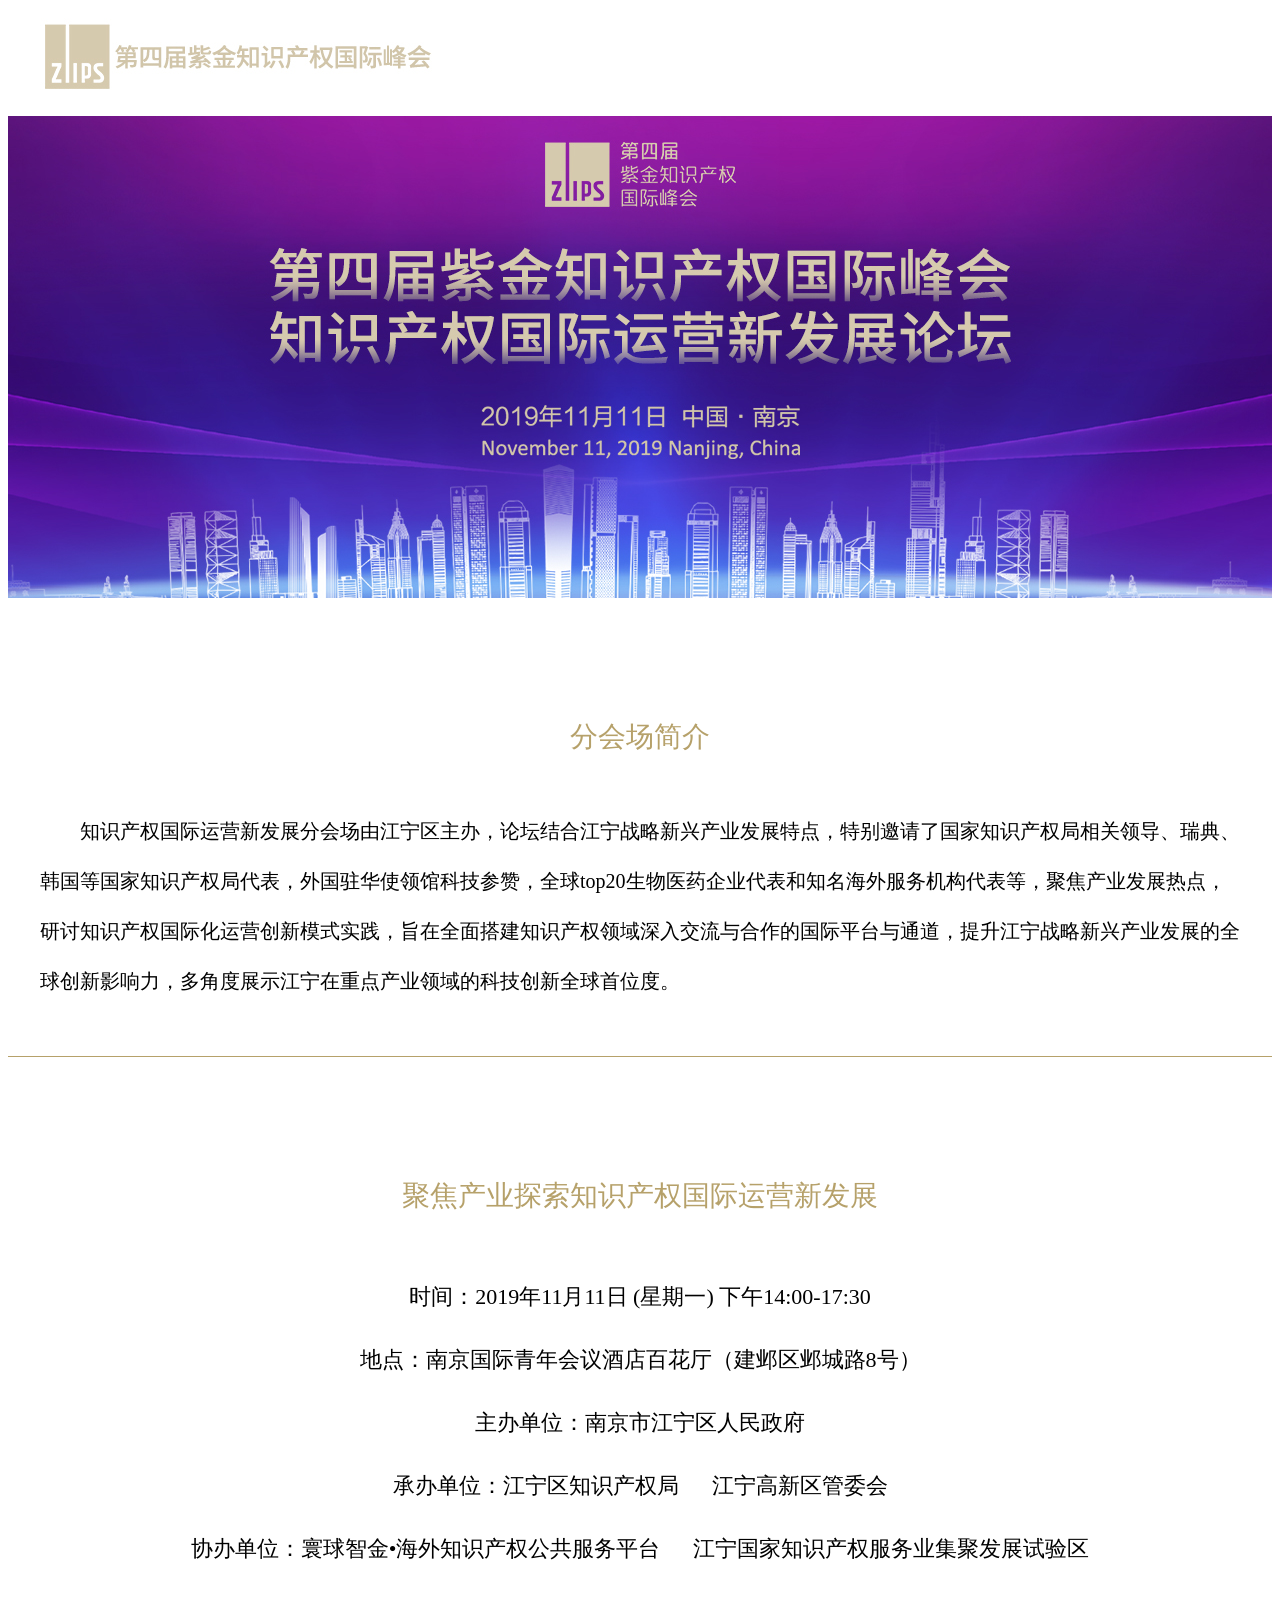
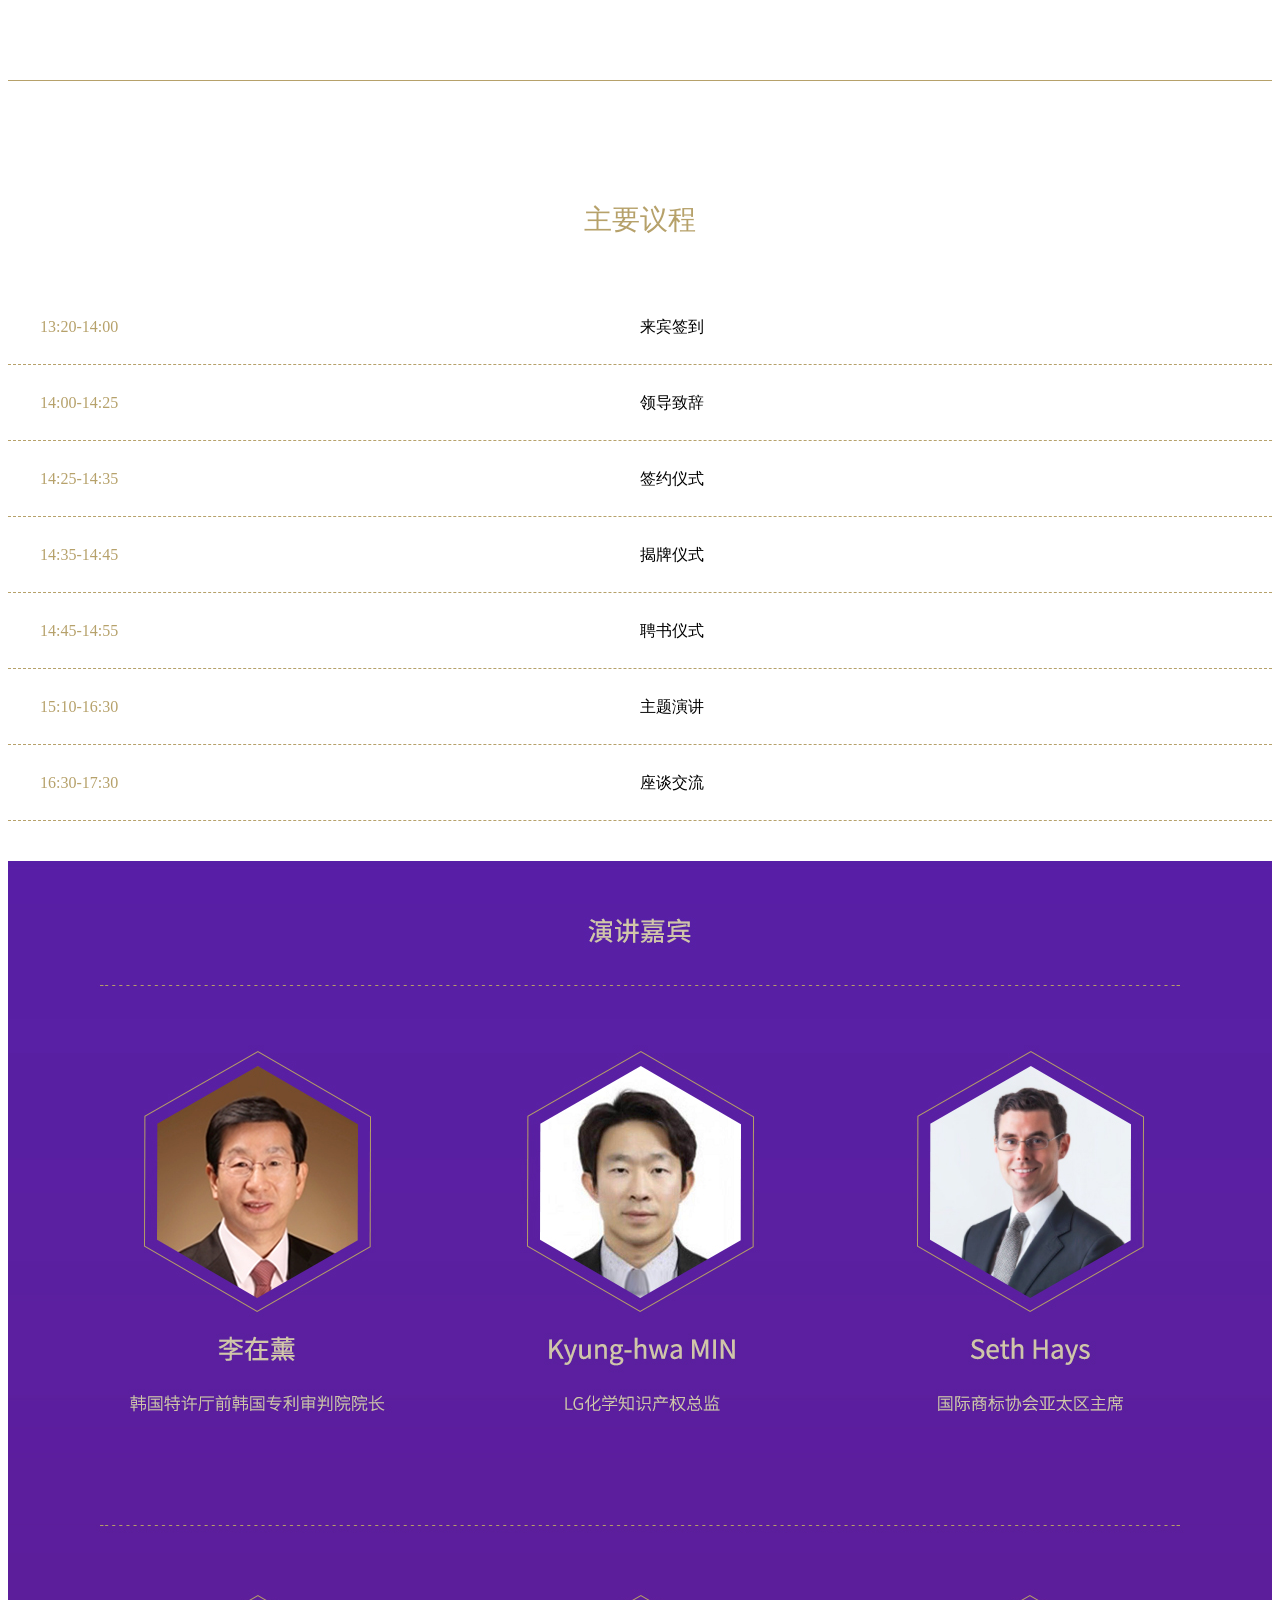
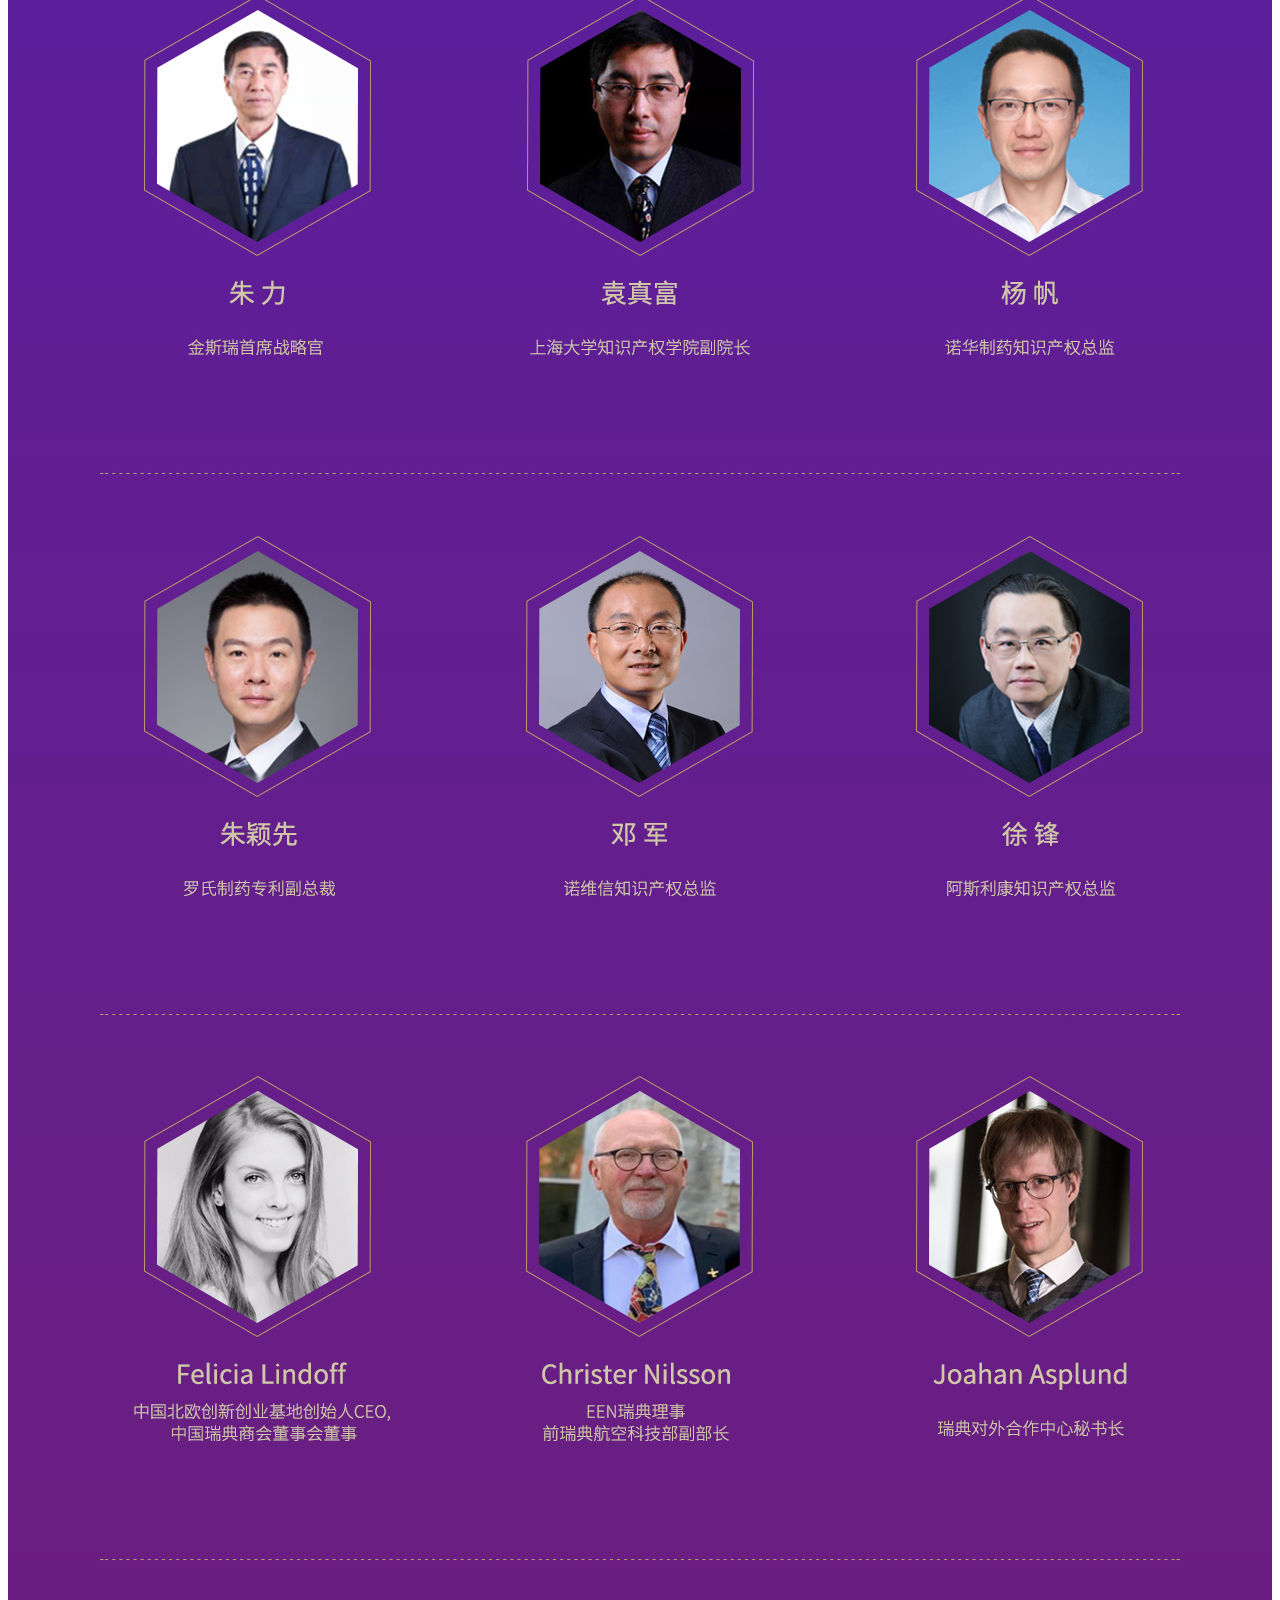
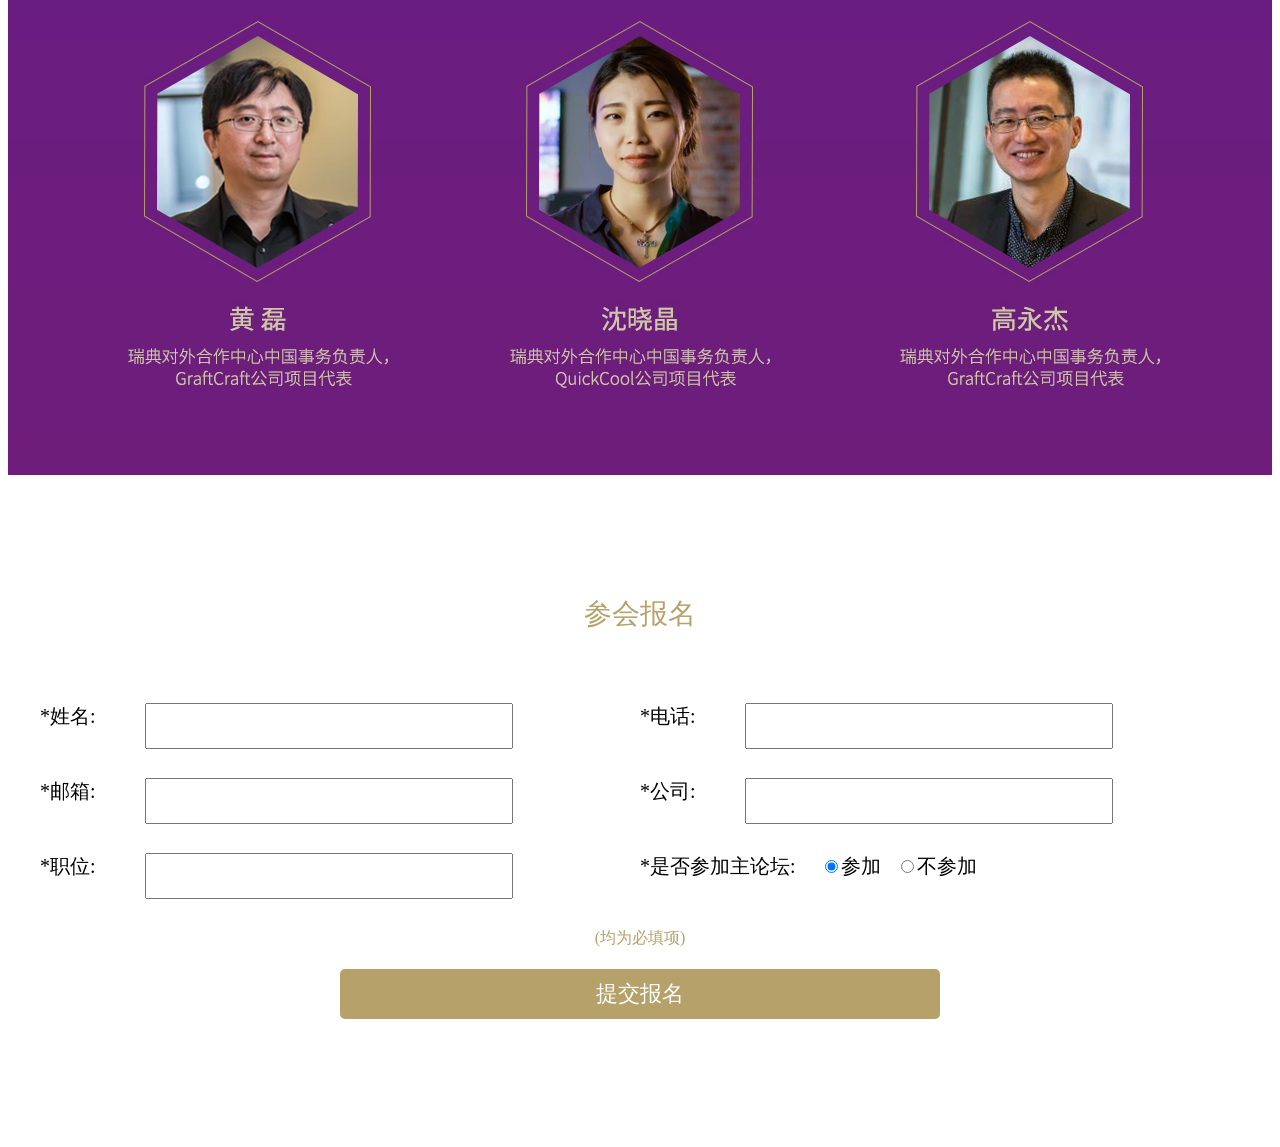
==== pack/zifen/2019ZHISHI.html @ 70688008 "知识峰会报名项目" ====
<!DOCTYPE html>
<html>
	<head>
		<title>第四届紫金知识产权国际峰会</title>
		<meta charset="utf-8" />
		<meta http-equiv="Content-Type" content="text/html; charset=utf-8">
		<meta name="description" content="" />
		<meta name="keywords" content="" />
		<link rel="shortcut icon" type="image/x-icon" href="http://www.hqzj-ip.com/resource/favicon.ico" />
		<link rel="bookmark" type="image/x-icon" href="http://www.hqzj-ip.com/resource/favicon.ico" />
		<link rel="stylesheet" href="http://www.hqzj-ip.com/resource/css/base.css">
		<link href="http://www.hqzj-ip.com/resource/js/slider/css/slider.css" type="text/css" rel="stylesheet" />
		<script type="text/javascript" src="http://www.hqzj-ip.com/resource/js/jquery-1.10.2.min.js"></script>
		<script type="text/javascript" src="http://www.hqzj-ip.com/resource/js/util/hayo.jumpDiv.js"></script>
		<style>
			body{background: none;}
	.mw{width: 1200px; margin: auto;}
	.head{height: 108px;}
	.banner{height: 482px; background: url("./resource/banner.jpg") center;}
	.logo{height: 78px; width: 396px; background-image: url("./resource/logo.jpg"); padding: 0;}
	
	.tit1{text-align: center; color: #b6a16a; font-size: 28px; padding-top: 120px; padding-bottom: 50px;}
	.con1{line-height: 50px; font-size: 20px; padding-bottom: 50px;}
	.line{height: 0px; border-bottom: 1px solid #b6a16a;}
	.dash{height: 0px; border-bottom: 1px dashed #b6a16a; clear: both;}
	
	.locTab{font-size: 22px; margin-bottom: 100px;}
	.locTab td{height: 63px;}
	
	.itTime{width: 600px; height: 75px; line-height: 75px; font-size: 16px; float: left; color: #b6a16a;}
	.itVal{width: 600px; height: auto; line-height: 35px; padding-top: 20px; padding-bottom: 20px; font-size: 16px; float: left;}
	
	/* .detail{height: 1775px; background: url("http://www.hqzj-ip.com/resource/images/page/detail2bk.jpg") repeat-x; margin-top: 40px;} */
	
	.it2Key{width: 105px; font-size: 20px; float: left; height: 75px;}
	.it2Val{width: 495px; float: left; height: 75px; font-size: 20px; }
	.comInt{height: 40px; width: 360px;}
	.tip1{text-align: center; font-size: 16px; color: #ff0000; margin-top: 20px;}
	.btn1{width: 600px; height: 50px; line-height: 50px; font-size: 22px; text-align: center;  background-color: #b6a16a; color: #fff; border-radius: 5px; margin: auto; margin-top: 20px;}
	
	.imgSelBtn{width: 100px; height: 100px; border: 1px dashed #f1f1f1; background-repeat: no-repeat; background-size: contain; border-radius: 8px;
		background-image: url("http://www.hqzj-ip.com/resource/images/util/addBtn.png"); cursor: pointer; background-position: center; background-color: #f5f5f5;}
	
	@media only screen and (max-width: 1210px) {
	    .tit1,.banner,.line,.dash,.detail{width: 1200px; margin: auto;}
	}
	</style>
	</head>

	<body>
		<div class="head">
			<div class="mw" style="padding-top: 10px;">
				<div class="logo"></div>
			</div>
		</div>
		<div class="banner"></div>

		<div class="tit1">分会场简介</div>
		<div class="con1 mw" style="text-indent: 2em;">知识产权国际运营新发展分会场由江宁区主办，论坛结合江宁战略新兴产业发展特点，特别邀请了国家知识产权局相关领导、瑞典、韩国等国家知识产权局代表，外国驻华使领馆科技参赞，全球top20生物医药企业代表和知名海外服务机构代表等，聚焦产业发展热点，研讨知识产权国际化运营创新模式实践，旨在全面搭建知识产权领域深入交流与合作的国际平台与通道，提升江宁战略新兴产业发展的全球创新影响力，多角度展示江宁在重点产业领域的科技创新全球首位度。</div>

		<div class="line"></div>

		<!-- <div style="background: url('http://www.hqzj-ip.com/resource/images/page/allbk.jpg') center no-repeat;;"> -->

		<div class="tit1">聚焦产业探索知识产权国际运营新发展</div>
		<table class="locTab mw" border="0" cellpadding="0" cellspacing="0" style="text-align: center;">
			<tr>
				<td style="width: 670px;">时间：2019年11月11日 (星期一)&nbsp;下午14:00-17:30</td>
			</tr>
			<tr>
				<td>地点：南京国际青年会议酒店百花厅（建邺区邺城路8号）</td>
			</tr>
			<tr>
				<td>主办单位：南京市江宁区人民政府</td>
			</tr>
			<tr>
				<td>承办单位：江宁区知识产权局&nbsp;　&nbsp;江宁高新区管委会
				</td>
			</tr>
			<tr>
				<td>协办单位：寰球智金•海外知识产权公共服务平台&nbsp;　&nbsp;江宁国家知识产权服务业集聚发展试验区
				</td>
			</tr>
		</table>
		<div class="line"></div>
		<div class="tit1">主要议程</div>
		<div class="mw">
			<div class="itTime">13:20-14:00</div>
			<div class="itVal">来宾签到</div>
		</div>
		<div class="dash"></div>
		<div class="mw">
			<div class="itTime">14:00-14:25</div>
			<div class="itVal">领导致辞</div>
		</div>
		<div class="dash"></div>
		<div class="mw">
			<div class="itTime">14:25-14:35</div>
			<div class="itVal">签约仪式</div>
		</div>
		<div class="dash"></div>
		<div class="mw">
			<div class="itTime">14:35-14:45</div>
			<div class="itVal">揭牌仪式</div>
		</div>
		<div class="dash"></div>
		<div class="mw">
			<div class="itTime">14:45-14:55</div>
			<div class="itVal">聘书仪式</div>
		</div>
		<div class="dash"></div>
		<div class="mw">
			<div class="itTime">15:10-16:30</div>
			<div class="itVal">主题演讲</div>
		</div>
		<div class="dash"></div>
		<div class="mw">
			<div class="itTime">16:30-17:30</div>
			<div class="itVal">座谈交流</div>
		</div>
		<div class="dash"></div>
		</div>
		<div class="detail" style="margin-top: 40px;">
			<div style="background: url('./resource/ren.jpg') center; height: 2814px;"></div>
		</div>
		<div class="tit1">参会报名</div>
		<div class="mw">
			<form id="applyForm">
				<div class="it2Key">*姓名:</div>
				<div class="it2Val">
					<input name="applyName" type="text" class="comInt" />
				</div>
				<div class="it2Key">*电话:</div>
				<div class="it2Val">
					<input name="applyTel" type="text" class="comInt" />
				</div>
				<div class="it2Key">*邮箱:</div>
				<div class="it2Val">
					<input name="applyEmail" type="text" class="comInt" />
				</div>
				<div class="it2Key">*公司:</div>
				<div class="it2Val">
					<input name="companyName" type="text" class="comInt" />
				</div>
				<div class="it2Key">*职位:</div>
				<div class="it2Val">
					<input name="postalAdr" type="text" class="comInt" />
				</div>
				<div class="it2Key" style="width: 180px;">*是否参加主论坛:</div>
				<div class="it2Val" style="width: 420px;">
					<input name="content" type="radio" class="comCk" checked="checked" value="1" />参加&nbsp;&nbsp;
					<input name="content" type="radio" class="comCk" value="0" />不参加
				</div>
				<div class="clear0"></div>
				<div class="tip1"></div>
				<div class="clear0"></div>
				<div style="height: 40px;"></div>
				<div style="color: #b6a16a;text-align: center;margin-top: 20px;">(均为必填项)</div>
				<div class="btn1" onclick="applySubmit()" style="cursor: pointer;">提交报名</div>
			</form>
		</div>
		<div style="height: 120px;"></div>
		<script type="text/javascript">
			function applySubmit() {
				var applyName = document.getElementsByName("applyName")[0].value;
				var applyTel = document.getElementsByName("applyTel")[0].value;
				var applyEmail = document.getElementsByName("applyEmail")[0].value;
				var companyName = document.getElementsByName("companyName")[0].value;
				var postalAdr = document.getElementsByName("postalAdr")[0].value;
				var content = $('input:radio[name="content"]:checked').val();
				if (!$.trim(applyName)) {
					alert('请填写姓名');
					return;
				}
				if (!$.trim(applyTel)) {
					alert('请填写电话');
					return;
				}
				if (!isPhone(applyTel)) {
					alert('请填写正确格式的手机号');
					return;
				}
				if (!$.trim(applyEmail)) {
					alert('请填写邮箱');
					return;
				}
				if (!isMail(applyEmail)) {
					alert('请填写正确格式的邮箱号');
					return;
				}
				if (!$.trim(companyName)) {
					alert('请填写公司');
					return;
				}
				if (!$.trim(postalAdr)) {
					alert('请填写职位');
					return;
				}
				var vdata = {
					name: applyName,
					tel: applyTel,
					mail: applyEmail,
					company: companyName,
					post: postalAdr,
					main: content,
				};
				$.ajax({
					url: "http://180.76.106.232:7001/meet/insert",
					type: "GET",
					data: vdata,
					success: function(data) {
						alert('提交成功！');
						clearTnput();
					},
					error: function(e) {
						console.log(e);
						alert('网络失败，请刷新页面后重试');
					}
				});
			}
			function clearTnput(){
				document.getElementsByName("applyName")[0].value= '';
				document.getElementsByName("applyTel")[0].value= '';
				document.getElementsByName("applyEmail")[0].value= '';
				document.getElementsByName("companyName")[0].value= '';
				document.getElementsByName("postalAdr")[0].value= '';
			}
			function isPhone(phone){
				return /^1(3\d|4\d|5\d|6\d|7\d|8\d|9\d)\d{8}$/g.test(phone);
			}
			function isMail(mail){
				return /^([a-zA-Z]|[0-9])(\w|\-)+@[a-zA-Z0-9]+\.([a-zA-Z]{2,4})$/g.test(mail);
			}
		</script>
	</body>
</html>
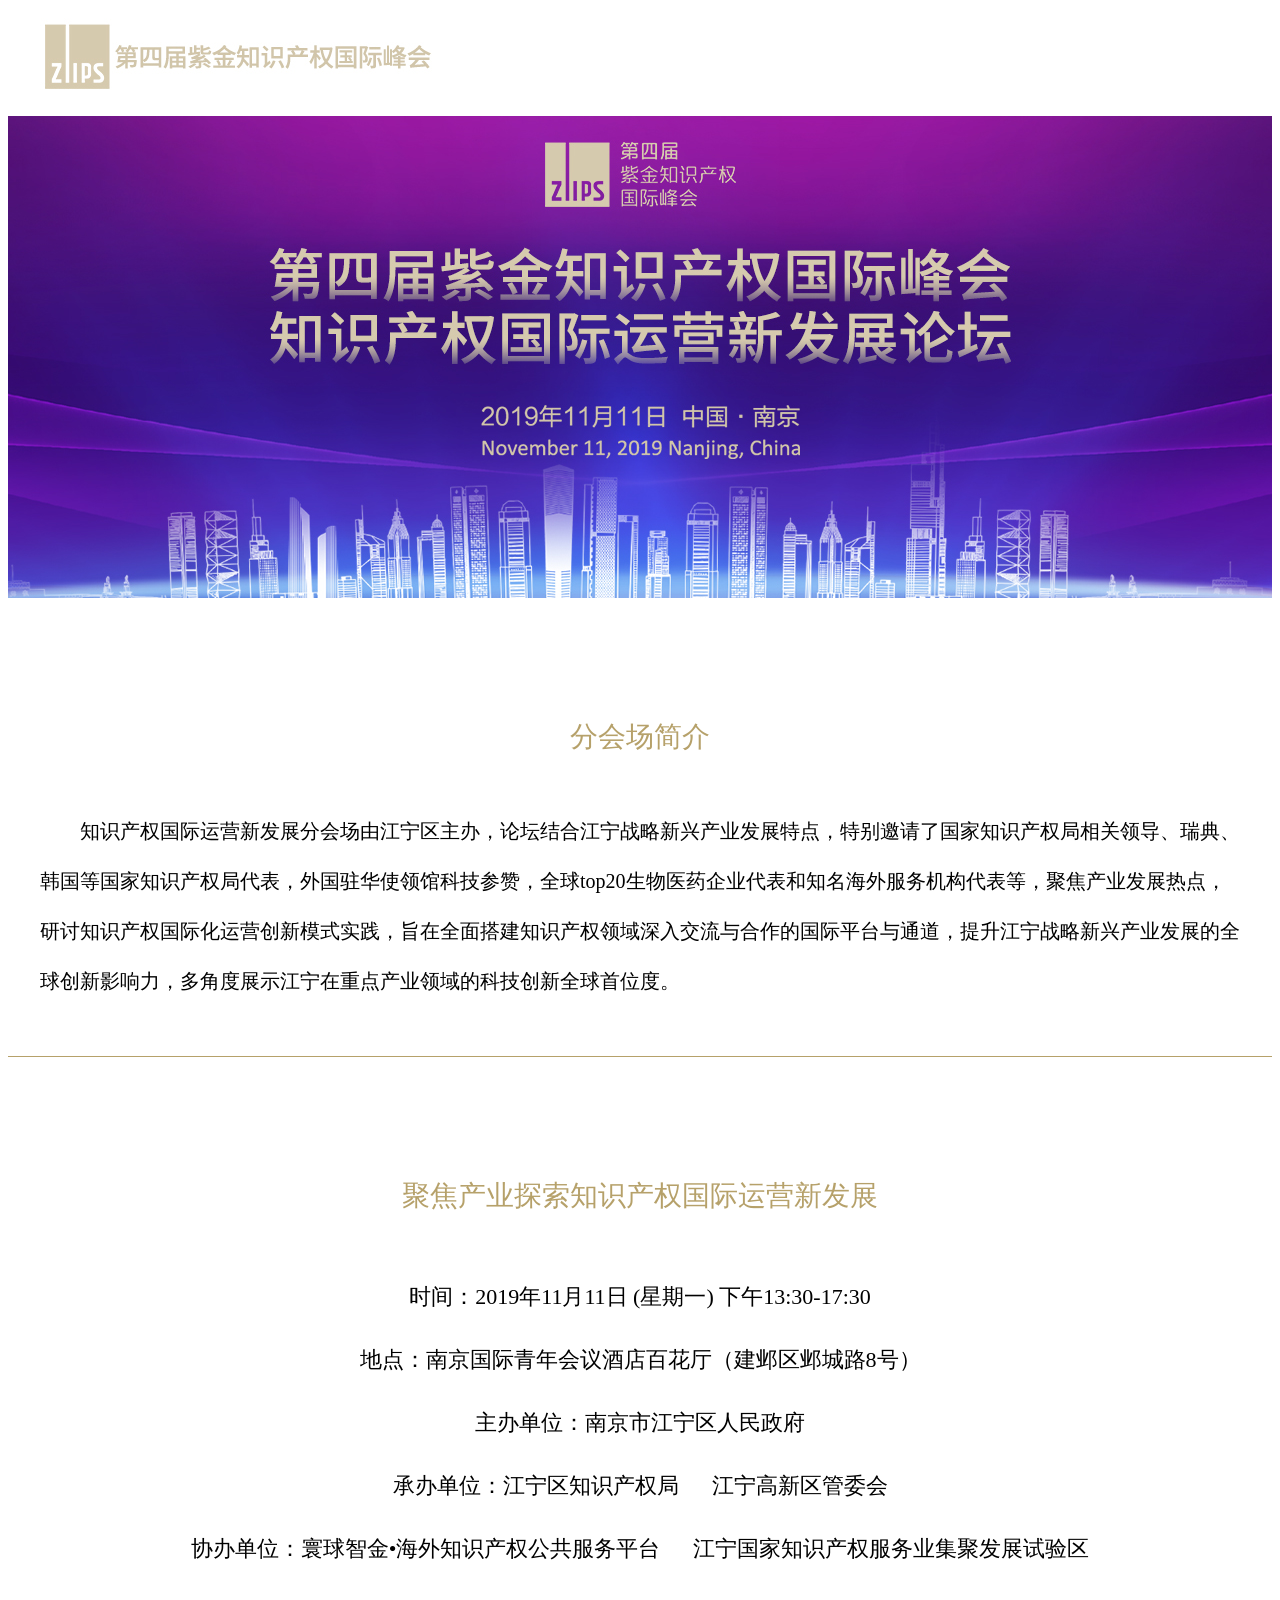
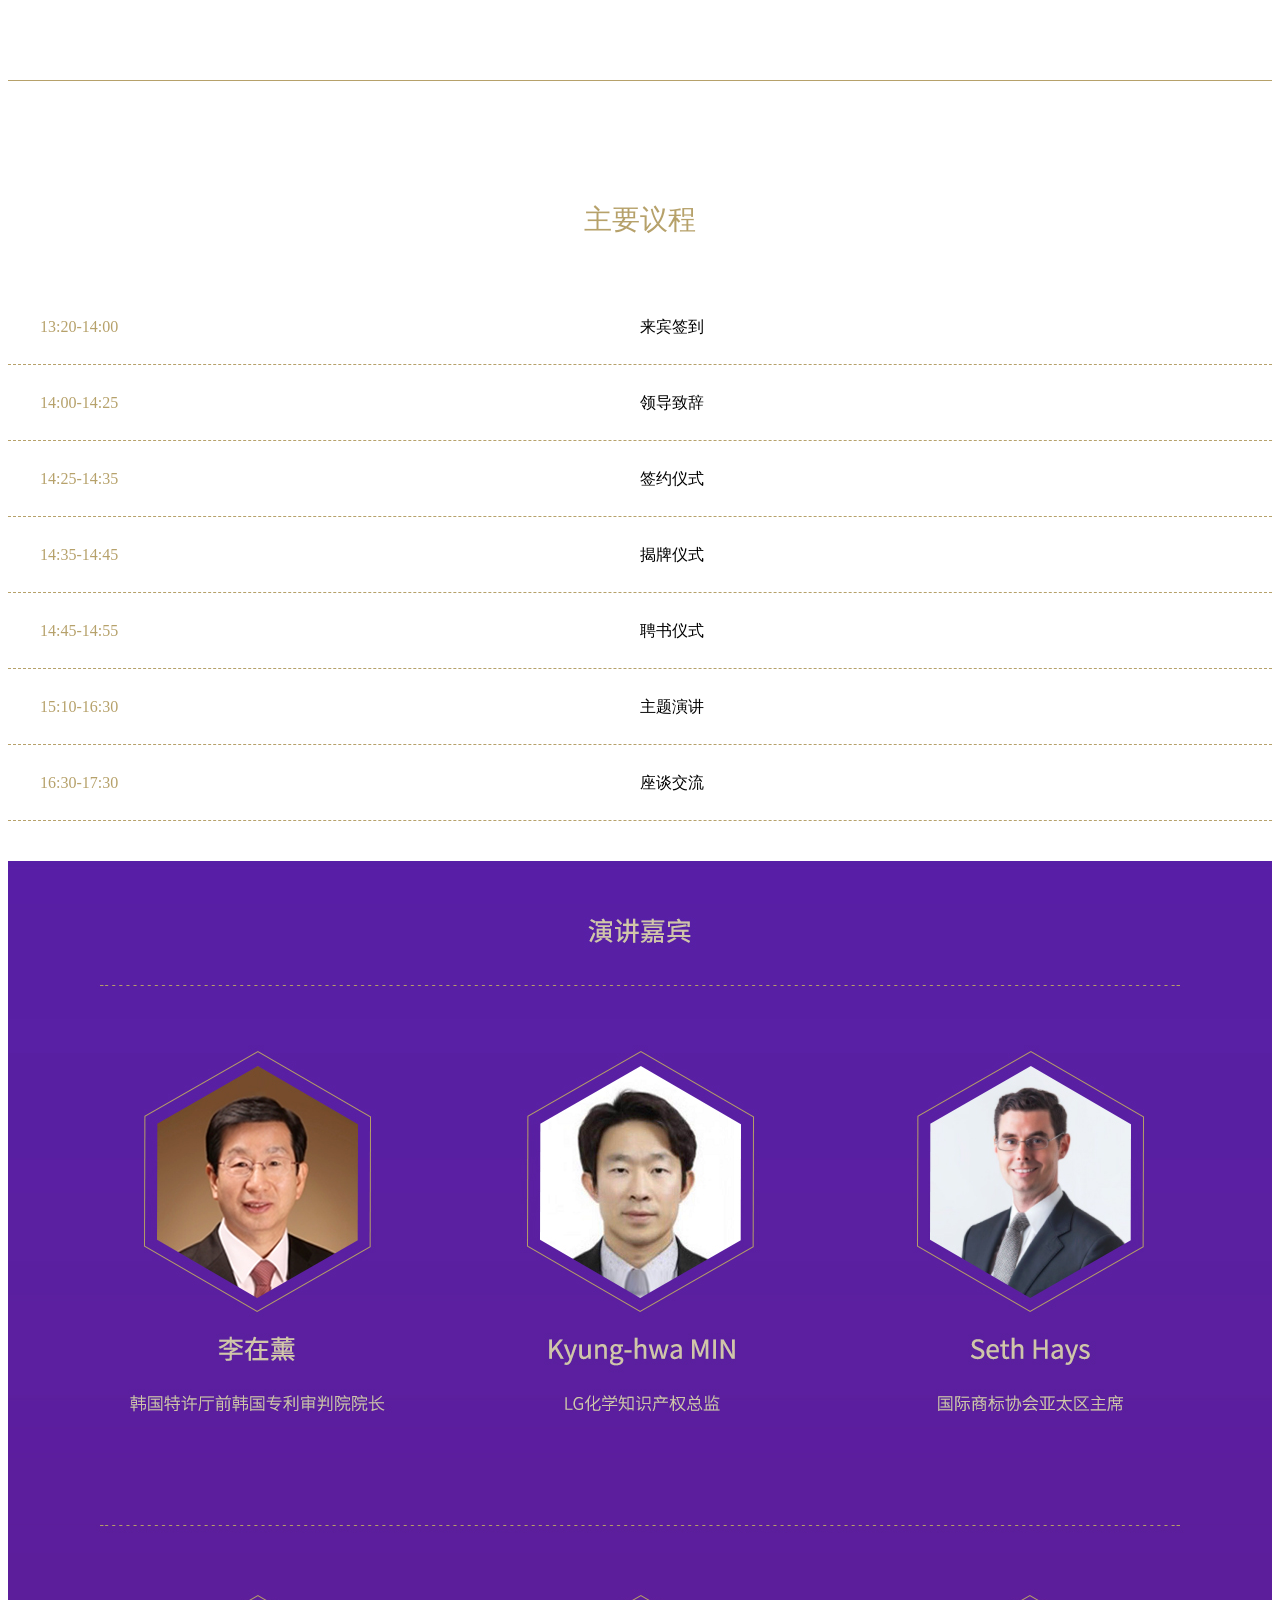
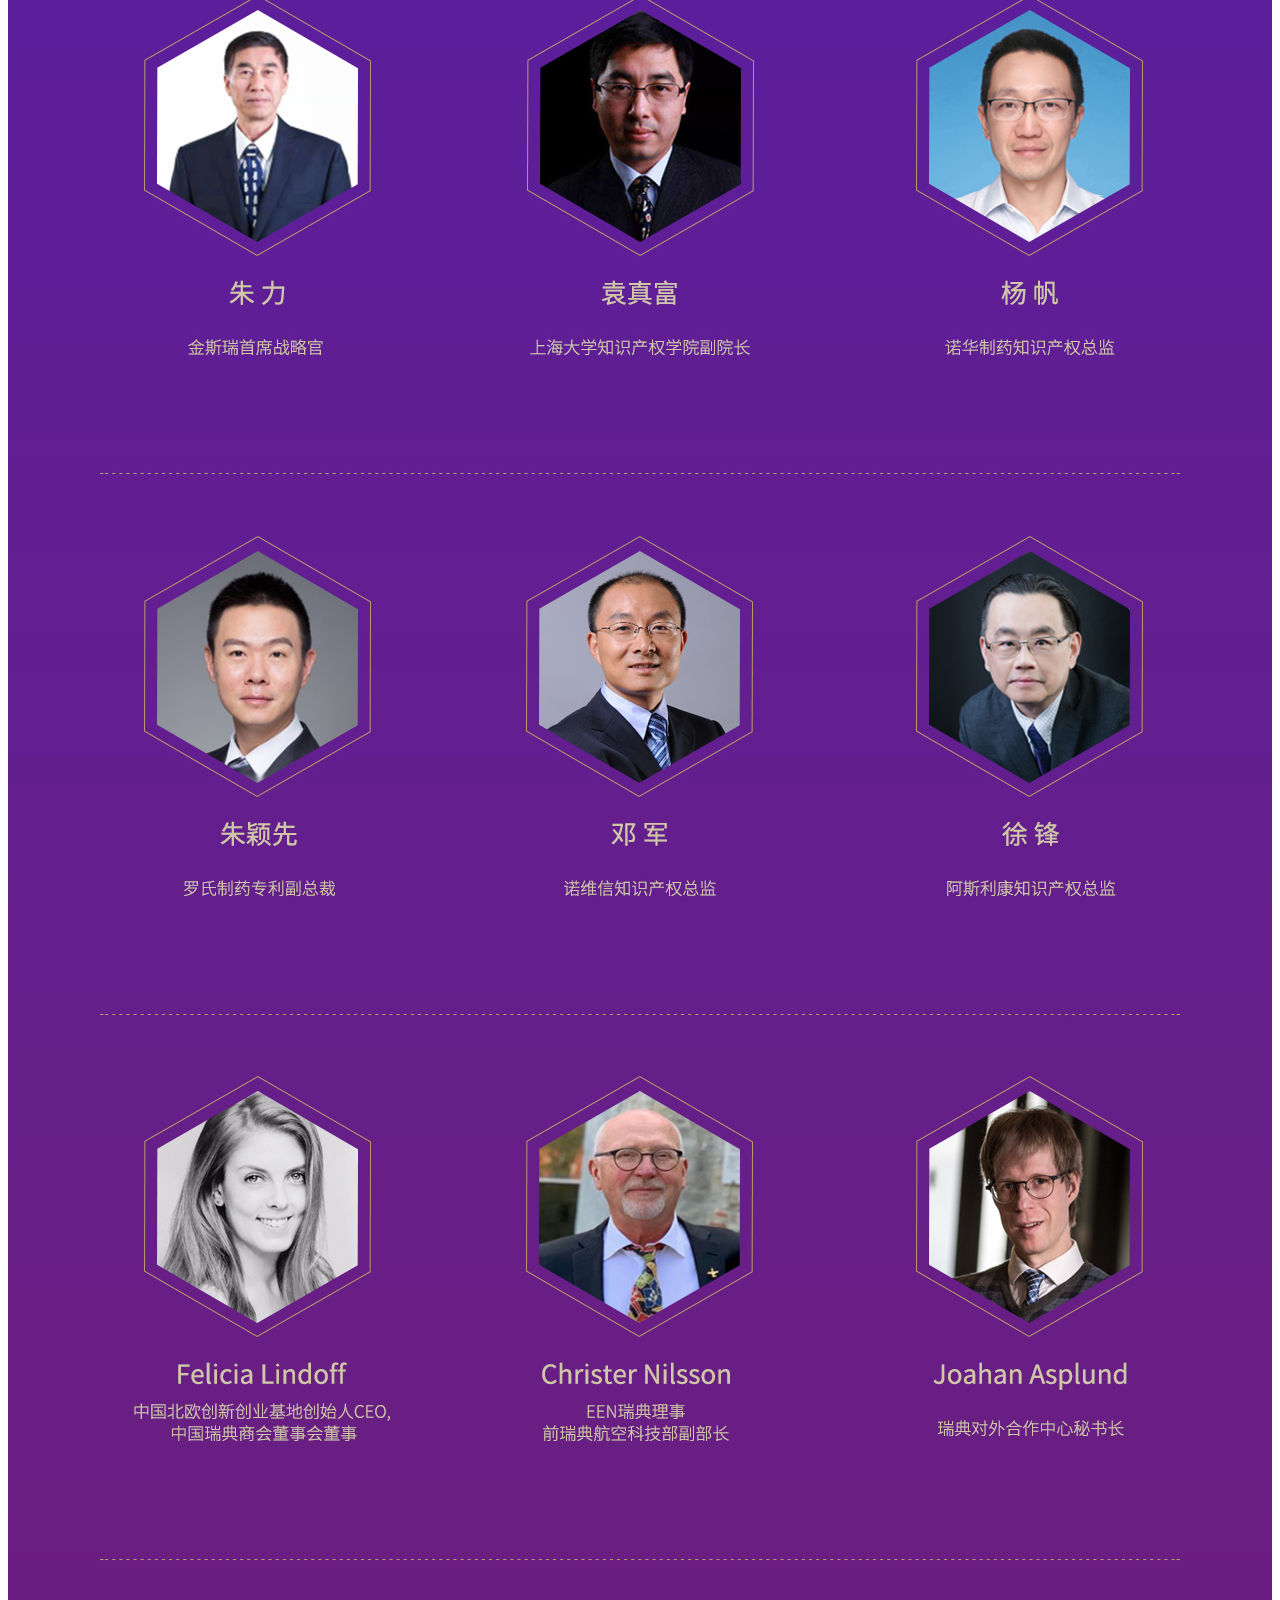
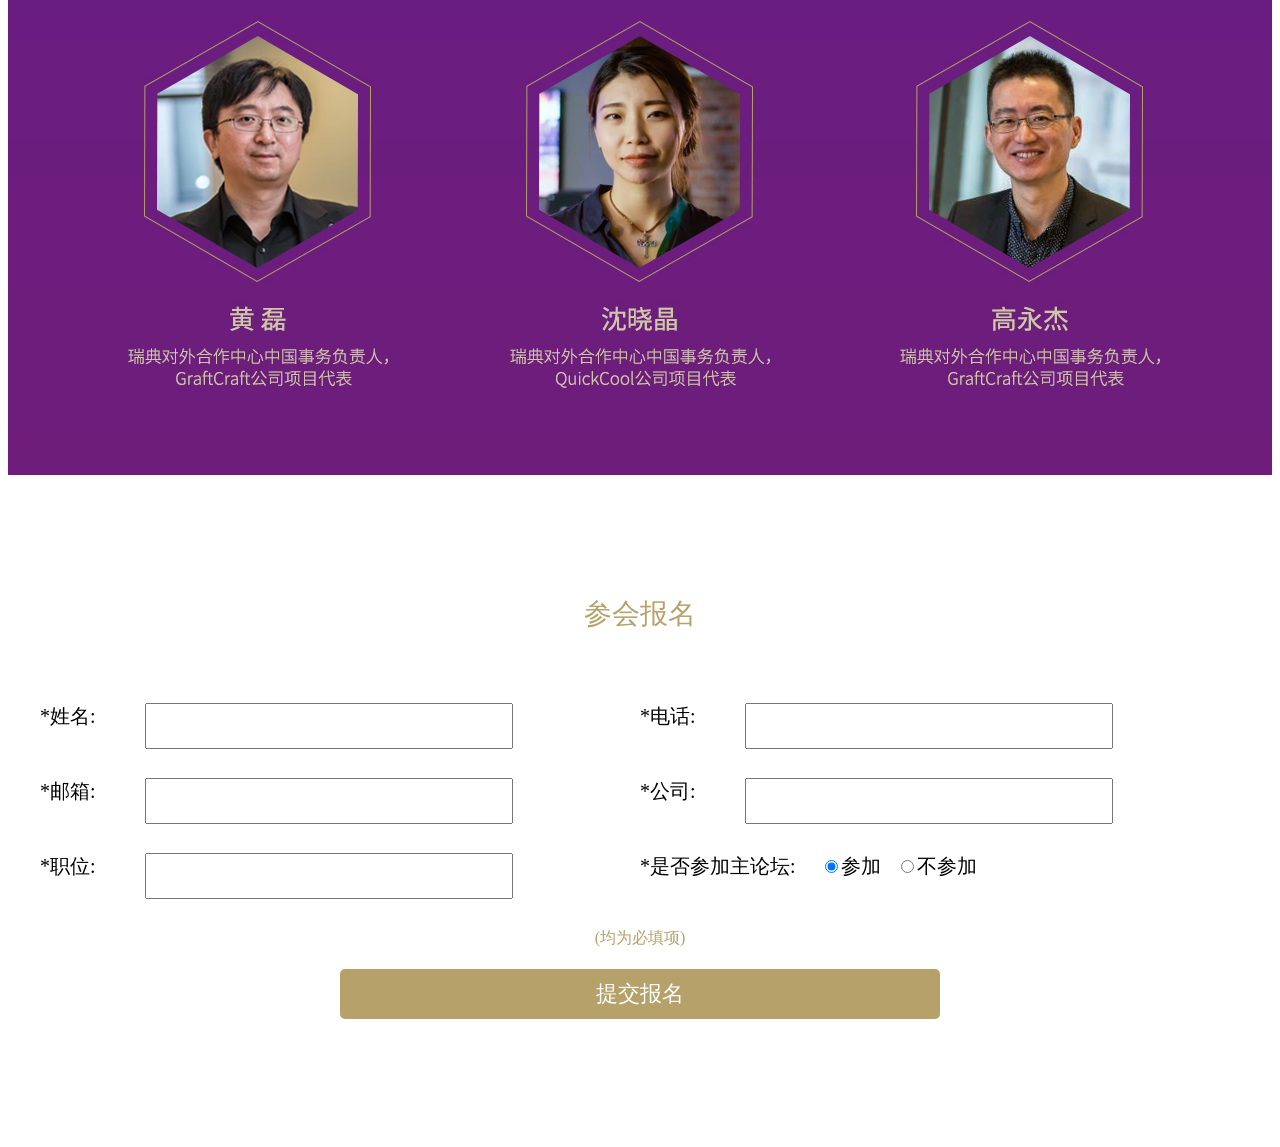
==== commit 01339f59: "修改到手机端适配，添加说明文件" ====
--- a/pack/zifen/2019ZHISHI.html
+++ b/pack/zifen/2019ZHISHI.html
@@ -6,6 +6,7 @@
 		<meta http-equiv="Content-Type" content="text/html; charset=utf-8">
 		<meta name="description" content="" />
 		<meta name="keywords" content="" />
+		<meta name="viewport" content="maximum-scale=0.5">
 		<link rel="shortcut icon" type="image/x-icon" href="http://www.hqzj-ip.com/resource/favicon.ico" />
 		<link rel="bookmark" type="image/x-icon" href="http://www.hqzj-ip.com/resource/favicon.ico" />
 		<link rel="stylesheet" href="http://www.hqzj-ip.com/resource/css/base.css">
@@ -65,7 +66,7 @@
 		<div class="tit1">聚焦产业探索知识产权国际运营新发展</div>
 		<table class="locTab mw" border="0" cellpadding="0" cellspacing="0" style="text-align: center;">
 			<tr>
-				<td style="width: 670px;">时间：2019年11月11日 (星期一)&nbsp;下午14:00-17:30</td>
+				<td style="width: 670px;">时间：2019年11月11日 (星期一)&nbsp;下午13:30-17:30</td>
 			</tr>
 			<tr>
 				<td>地点：南京国际青年会议酒店百花厅（建邺区邺城路8号）</td>
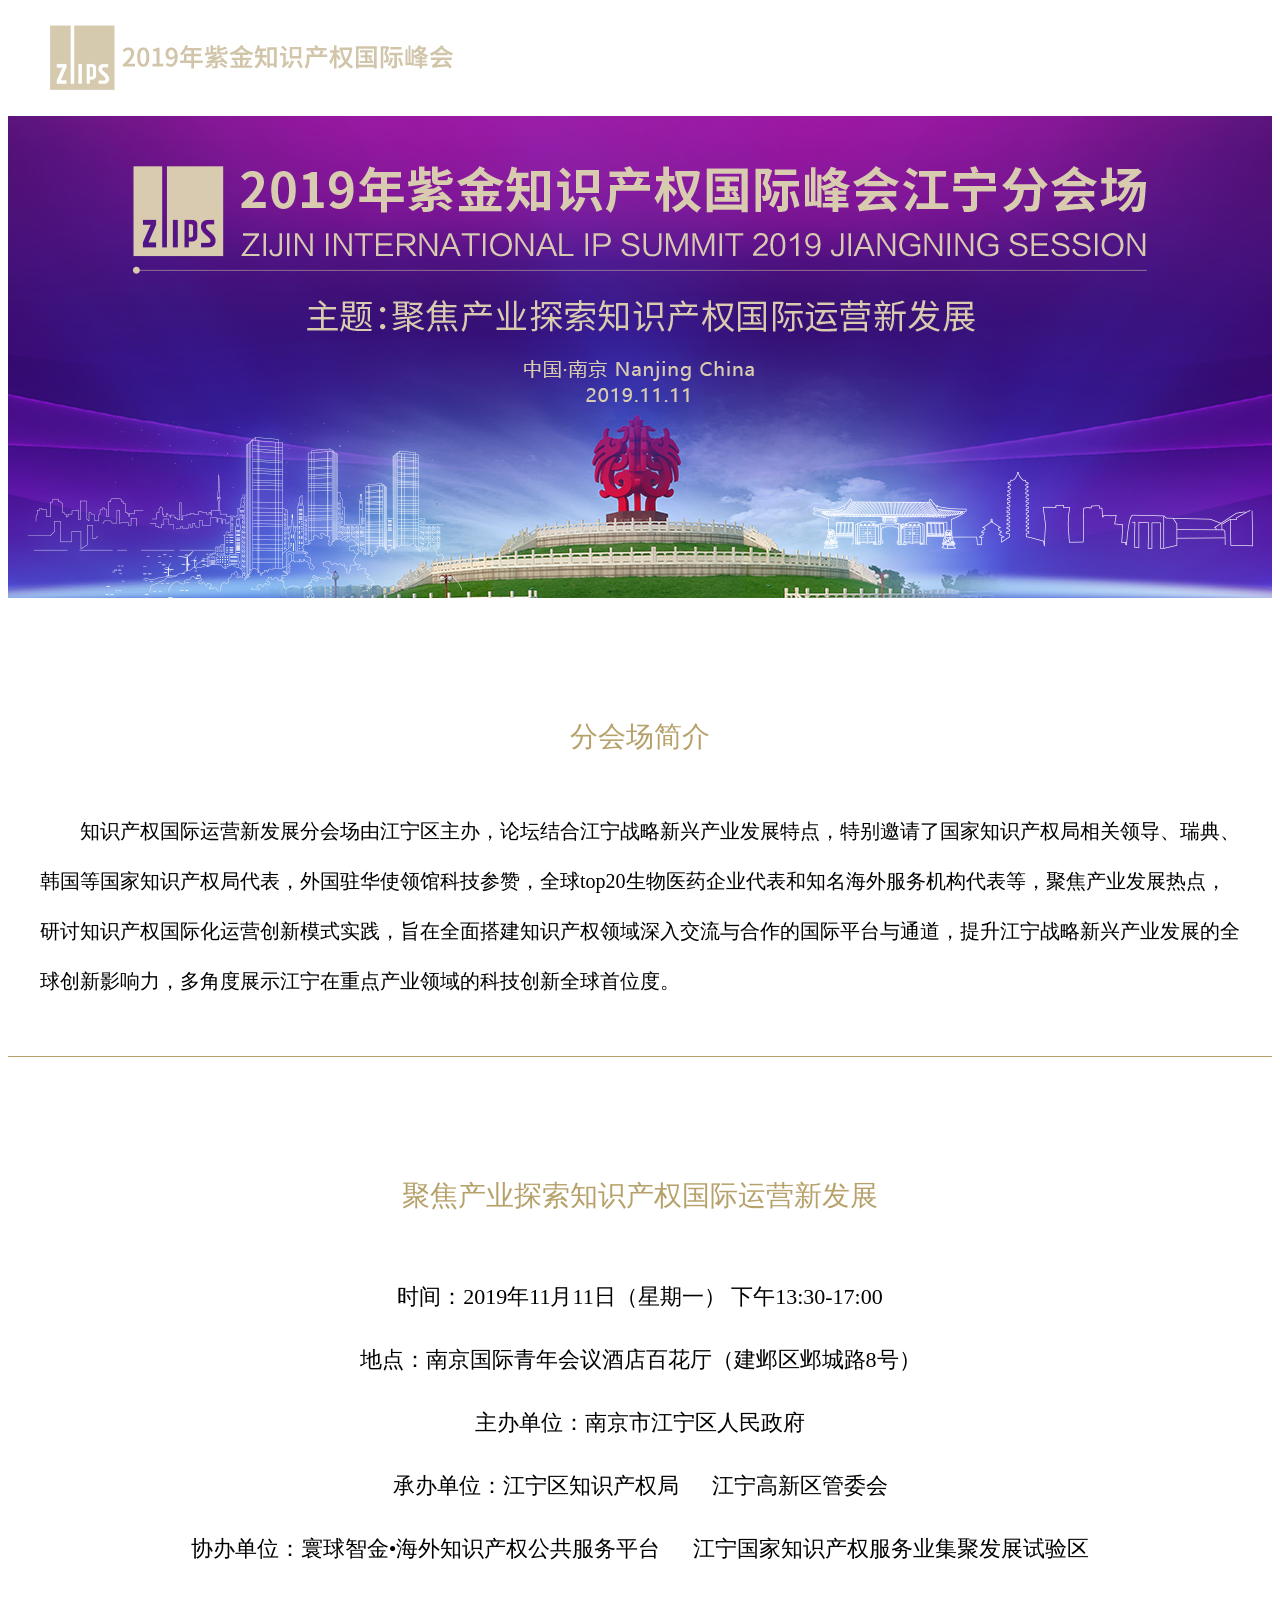
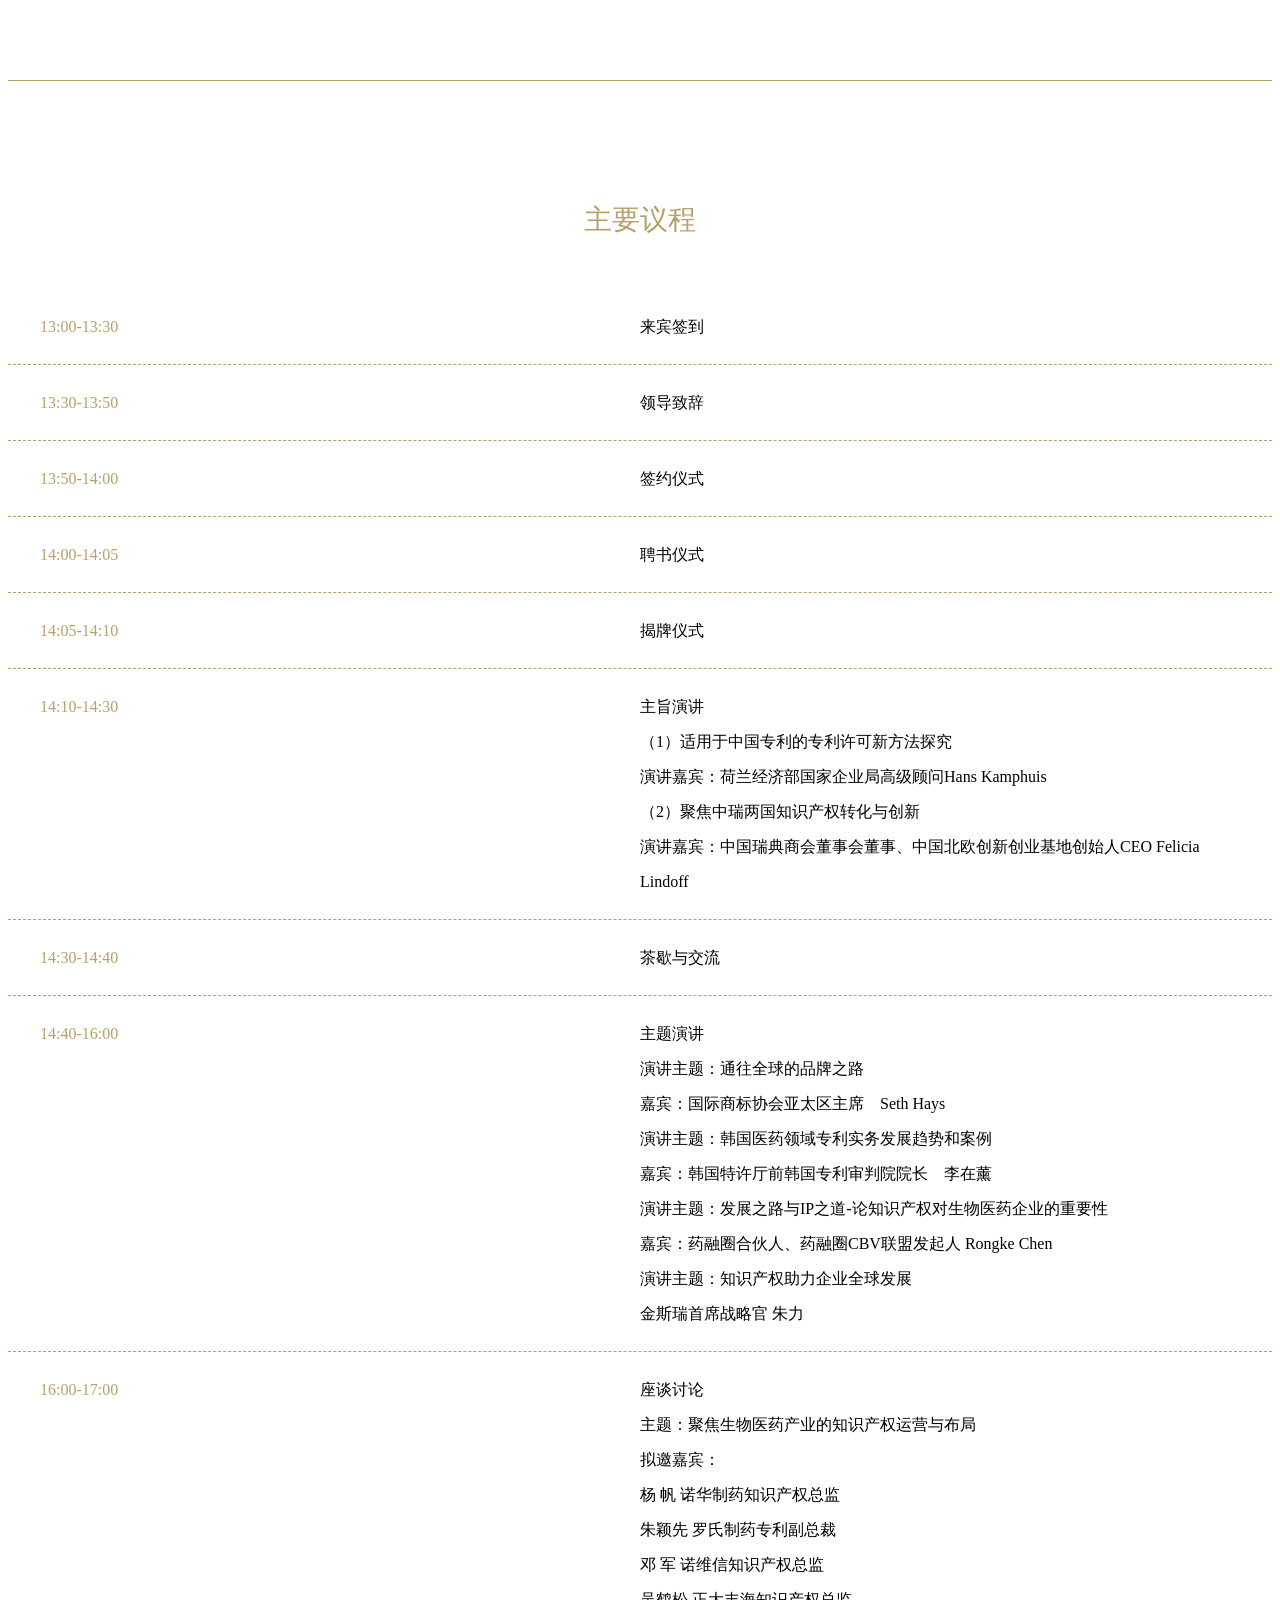
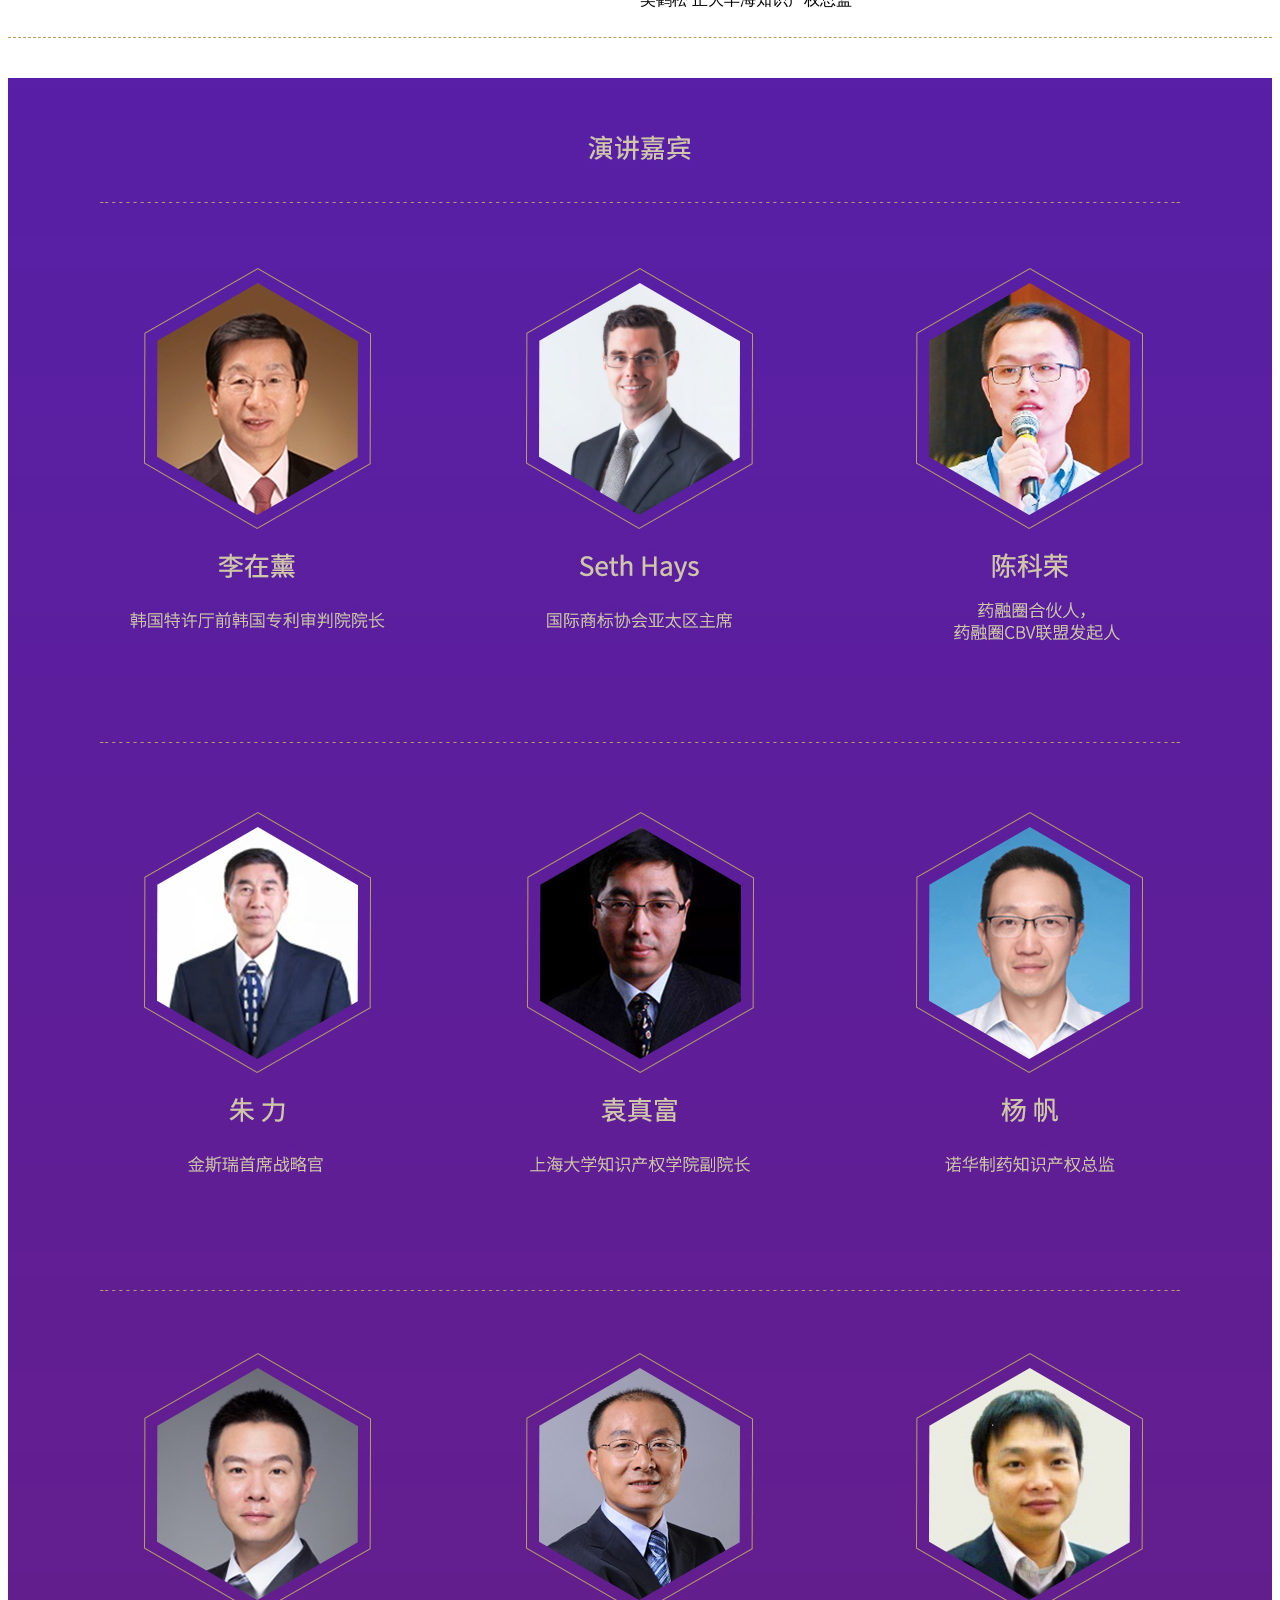
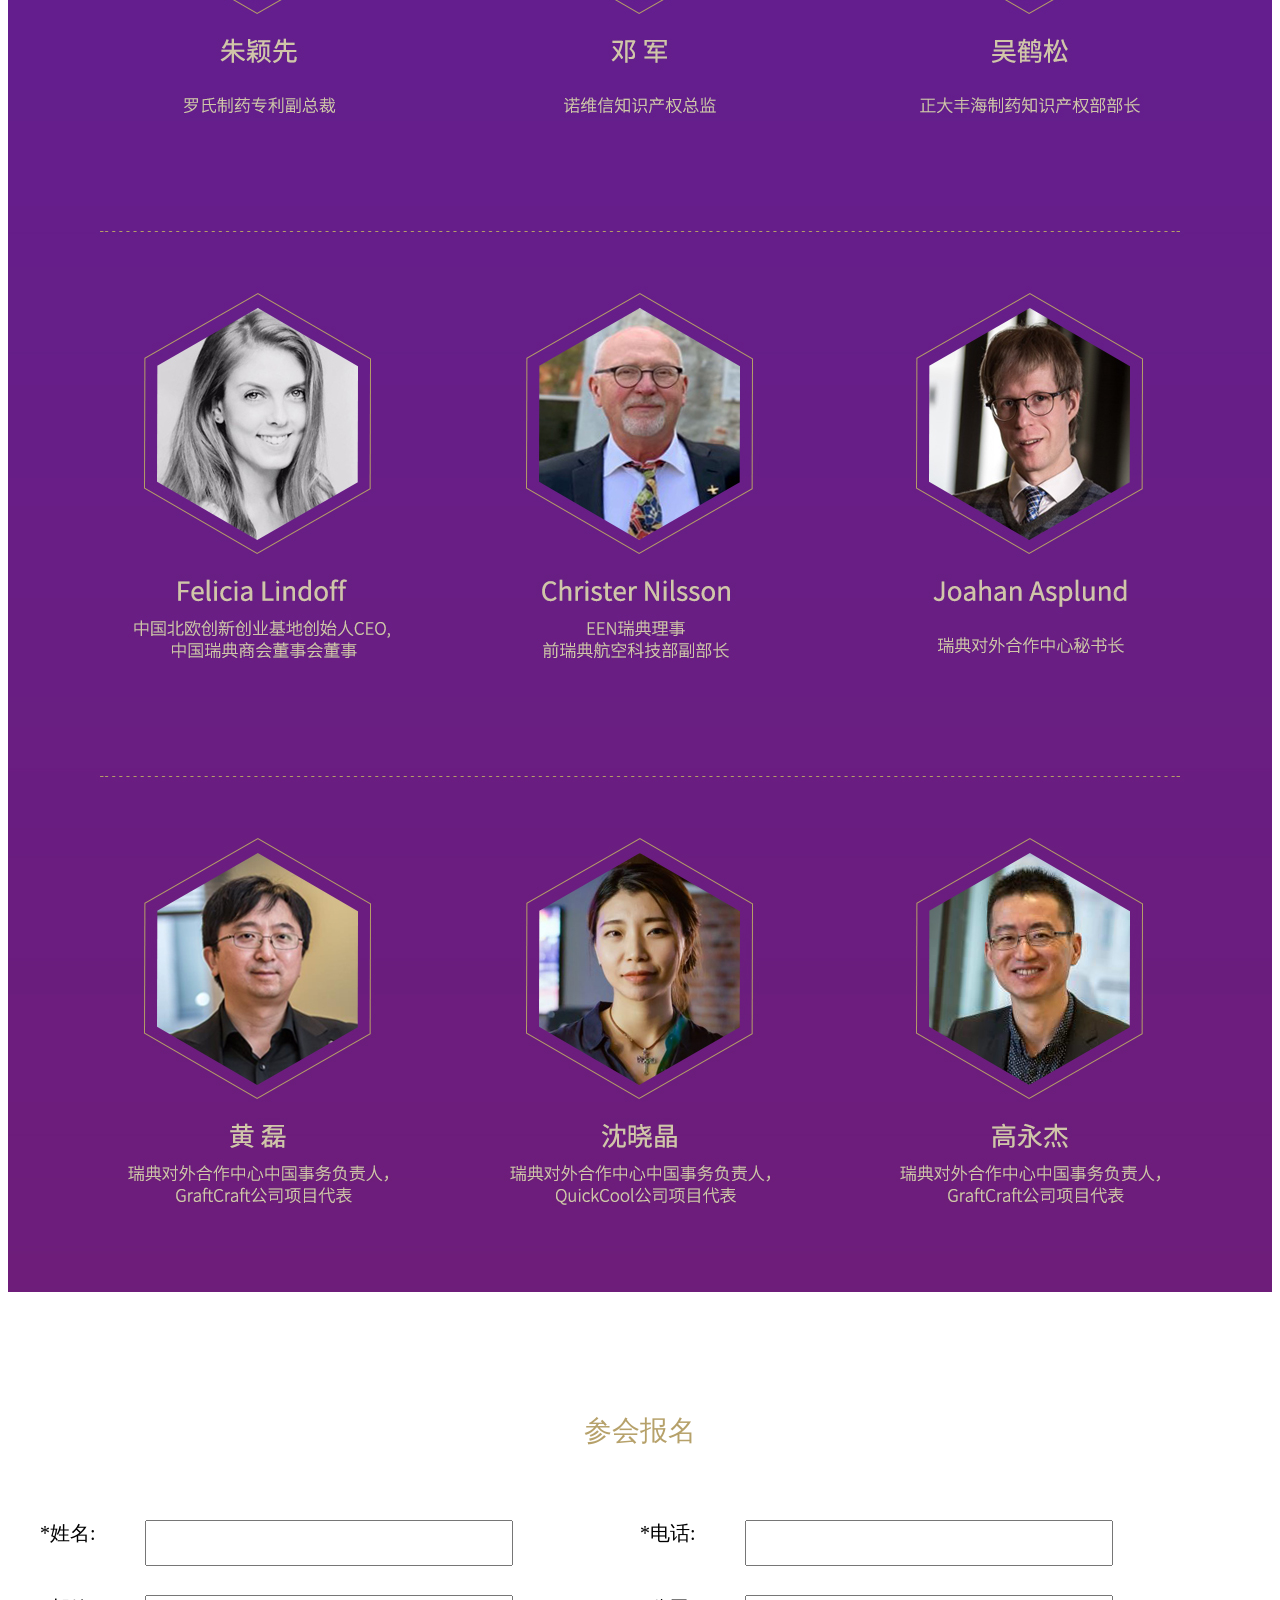
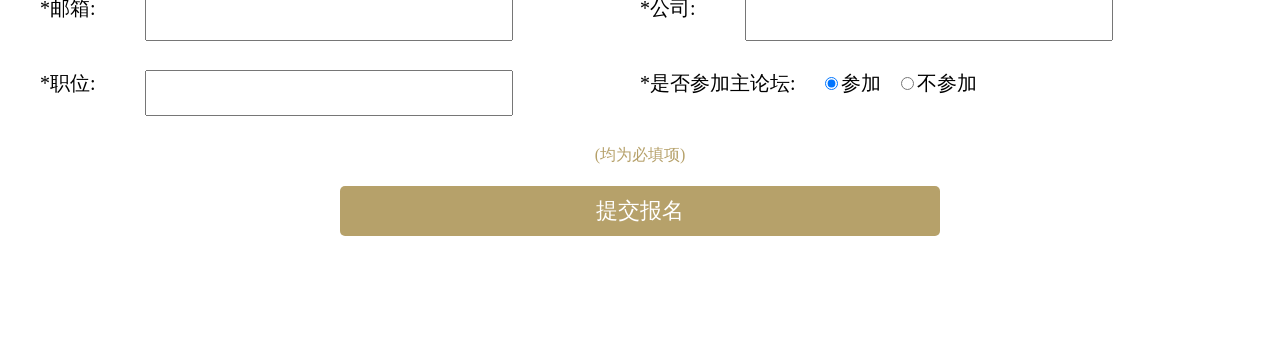
==== commit b3d771da: "改图文字" ====
--- a/pack/zifen/2019ZHISHI.html
+++ b/pack/zifen/2019ZHISHI.html
@@ -18,7 +18,7 @@
 	.mw{width: 1200px; margin: auto;}
 	.head{height: 108px;}
 	.banner{height: 482px; background: url("./resource/banner.jpg") center;}
-	.logo{height: 78px; width: 396px; background-image: url("./resource/logo.jpg"); padding: 0;}
+	.logo{height: 65px; width: 421px; background: url("./resource/logo.jpg") no-repeat; margin-top: 7px;}
 	
 	.tit1{text-align: center; color: #b6a16a; font-size: 28px; padding-top: 120px; padding-bottom: 50px;}
 	.con1{line-height: 50px; font-size: 20px; padding-bottom: 50px;}
@@ -66,7 +66,7 @@
 		<div class="tit1">聚焦产业探索知识产权国际运营新发展</div>
 		<table class="locTab mw" border="0" cellpadding="0" cellspacing="0" style="text-align: center;">
 			<tr>
-				<td style="width: 670px;">时间：2019年11月11日 (星期一)&nbsp;下午13:30-17:30</td>
+				<td style="width: 670px;">时间：2019年11月11日（星期一）&nbsp;下午13:30-17:00</td>
 			</tr>
 			<tr>
 				<td>地点：南京国际青年会议酒店百花厅（建邺区邺城路8号）</td>
@@ -86,38 +86,68 @@
 		<div class="line"></div>
 		<div class="tit1">主要议程</div>
 		<div class="mw">
-			<div class="itTime">13:20-14:00</div>
+			<div class="itTime">13:00-13:30</div>
 			<div class="itVal">来宾签到</div>
 		</div>
 		<div class="dash"></div>
 		<div class="mw">
-			<div class="itTime">14:00-14:25</div>
+			<div class="itTime">13:30-13:50</div>
 			<div class="itVal">领导致辞</div>
 		</div>
 		<div class="dash"></div>
 		<div class="mw">
-			<div class="itTime">14:25-14:35</div>
+			<div class="itTime">13:50-14:00</div>
 			<div class="itVal">签约仪式</div>
 		</div>
 		<div class="dash"></div>
 		<div class="mw">
-			<div class="itTime">14:35-14:45</div>
+			<div class="itTime">14:00-14:05</div>
+			<div class="itVal">聘书仪式</div>
+		</div>
+		<div class="dash"></div>
+		<div class="mw">
+			<div class="itTime">14:05-14:10</div>
 			<div class="itVal">揭牌仪式</div>
 		</div>
 		<div class="dash"></div>
 		<div class="mw">
-			<div class="itTime">14:45-14:55</div>
-			<div class="itVal">聘书仪式</div>
-		</div>
-		<div class="dash"></div>
-		<div class="mw">
-			<div class="itTime">15:10-16:30</div>
-			<div class="itVal">主题演讲</div>
-		</div>
-		<div class="dash"></div>
-		<div class="mw">
-			<div class="itTime">16:30-17:30</div>
-			<div class="itVal">座谈交流</div>
+			<div class="itTime">14:10-14:30</div>
+			<div class="itVal">主旨演讲<br>（1）适用于中国专利的专利许可新方法探究<br>
+				演讲嘉宾：荷兰经济部国家企业局高级顾问Hans Kamphuis<br>
+				（2）聚焦中瑞两国知识产权转化与创新<br>
+				演讲嘉宾：中国瑞典商会董事会董事、中国北欧创新创业基地创始人CEO Felicia Lindoff
+				</div>
+		</div>
+		<div class="dash"></div>
+		<div class="mw">
+			<div class="itTime">14:30-14:40</div>
+			<div class="itVal">茶歇与交流</div>
+		</div>
+		<div class="dash"></div>
+		<div class="mw">
+			<div class="itTime">14:40-16:00</div>
+			<div class="itVal">主题演讲<br>
+			演讲主题：通往全球的品牌之路<br>
+			嘉宾：国际商标协会亚太区主席　Seth Hays<br>
+			演讲主题：韩国医药领域专利实务发展趋势和案例<br>
+			嘉宾：韩国特许厅前韩国专利审判院院长　李在薰　<br>
+			演讲主题：发展之路与IP之道-论知识产权对生物医药企业的重要性<br>
+			嘉宾：药融圈合伙人、药融圈CBV联盟发起人 Rongke Chen　<br>
+			演讲主题：知识产权助力企业全球发展<br>
+			金斯瑞首席战略官 朱力<br>
+		</div>
+		</div>
+		<div class="dash"></div>
+		<div class="mw">
+			<div class="itTime">16:00-17:00</div>
+			<div class="itVal">座谈讨论<br>
+			主题：聚焦生物医药产业的知识产权运营与布局<br>
+			拟邀嘉宾：<br>
+			杨  帆  诺华制药知识产权总监<br>
+			朱颖先  罗氏制药专利副总裁<br>
+			邓  军  诺维信知识产权总监<br>
+			吴鹤松  正大丰海知识产权总监<br>
+</div>
 		</div>
 		<div class="dash"></div>
 		</div>
@@ -161,6 +191,7 @@
 			</form>
 		</div>
 		<div style="height: 120px;"></div>
+		<script src="resource/config.js" type="text/javascript" charset="utf-8"></script>
 		<script type="text/javascript">
 			function applySubmit() {
 				var applyName = document.getElementsByName("applyName")[0].value;
@@ -206,7 +237,7 @@
 					main: content,
 				};
 				$.ajax({
-					url: "http://180.76.106.232:7001/meet/insert",
+					url: ADMIN_URL+"/meet/insert",
 					type: "GET",
 					data: vdata,
 					success: function(data) {
